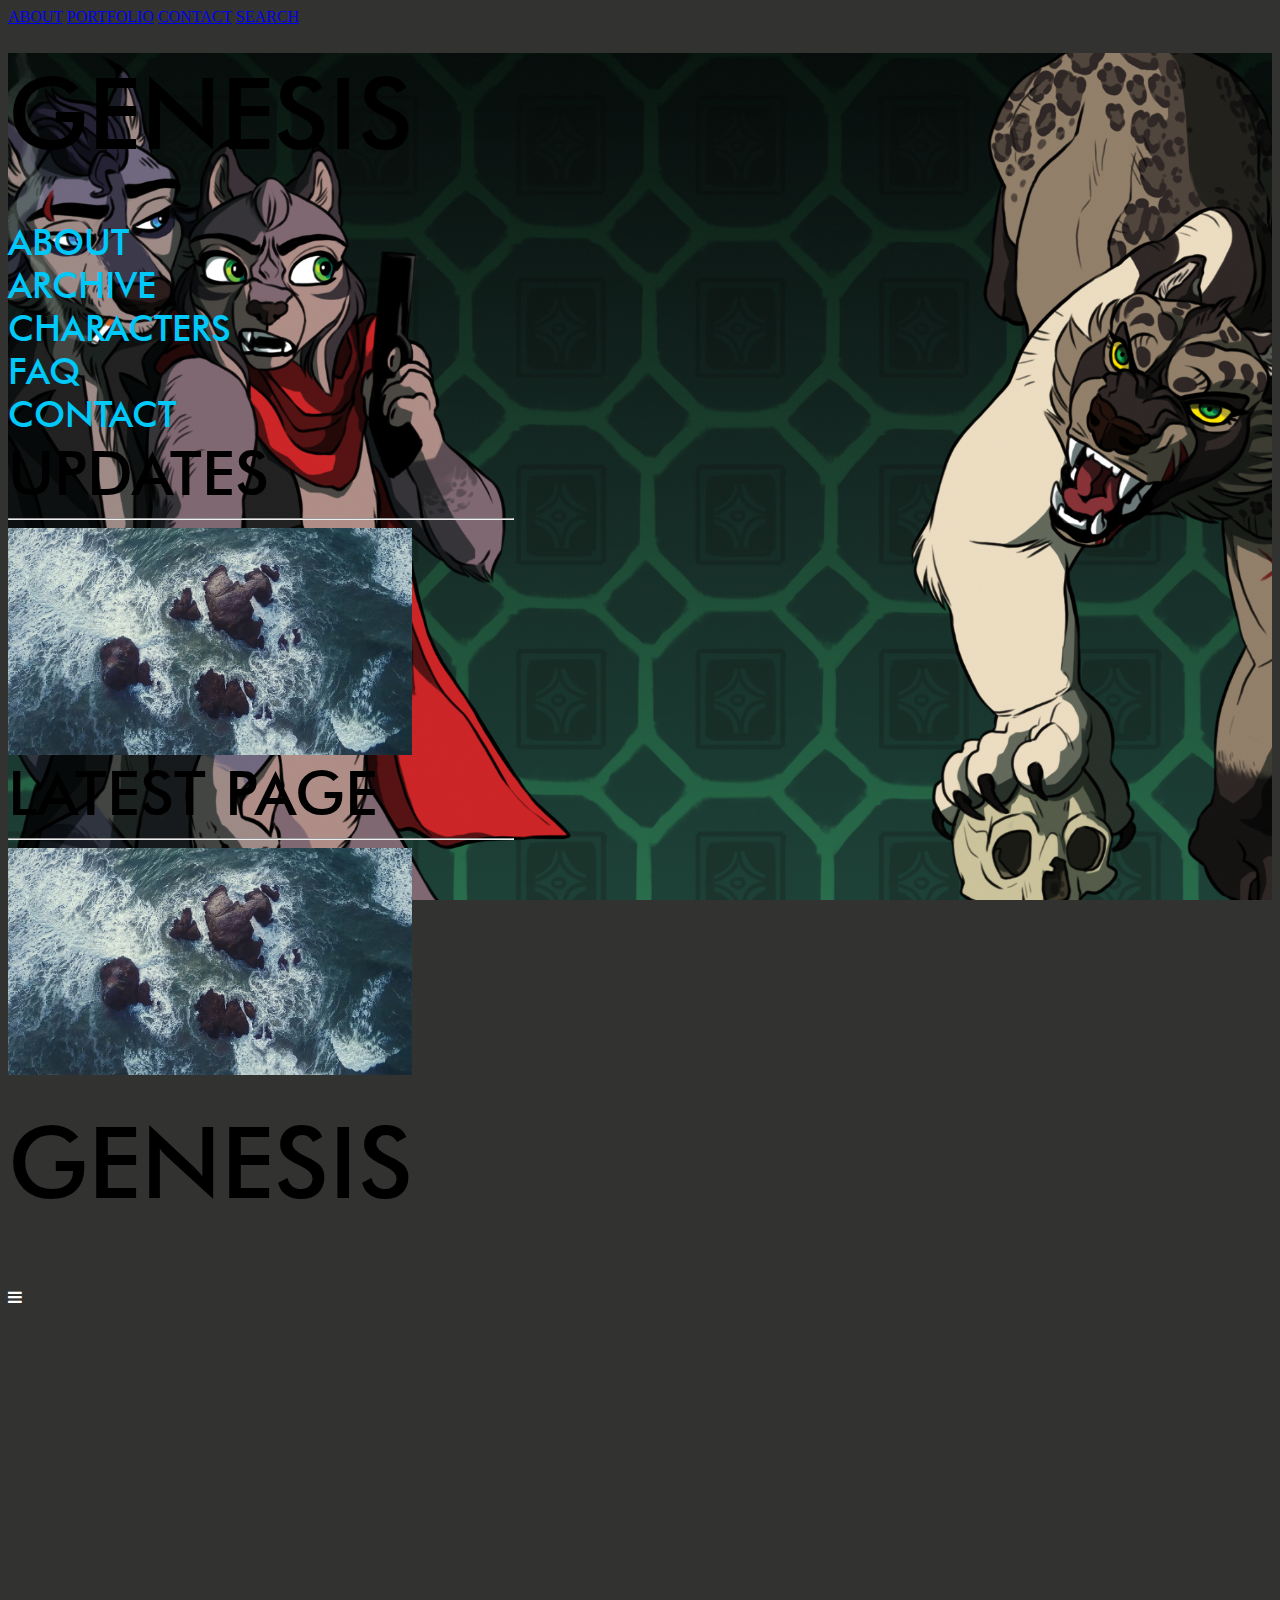
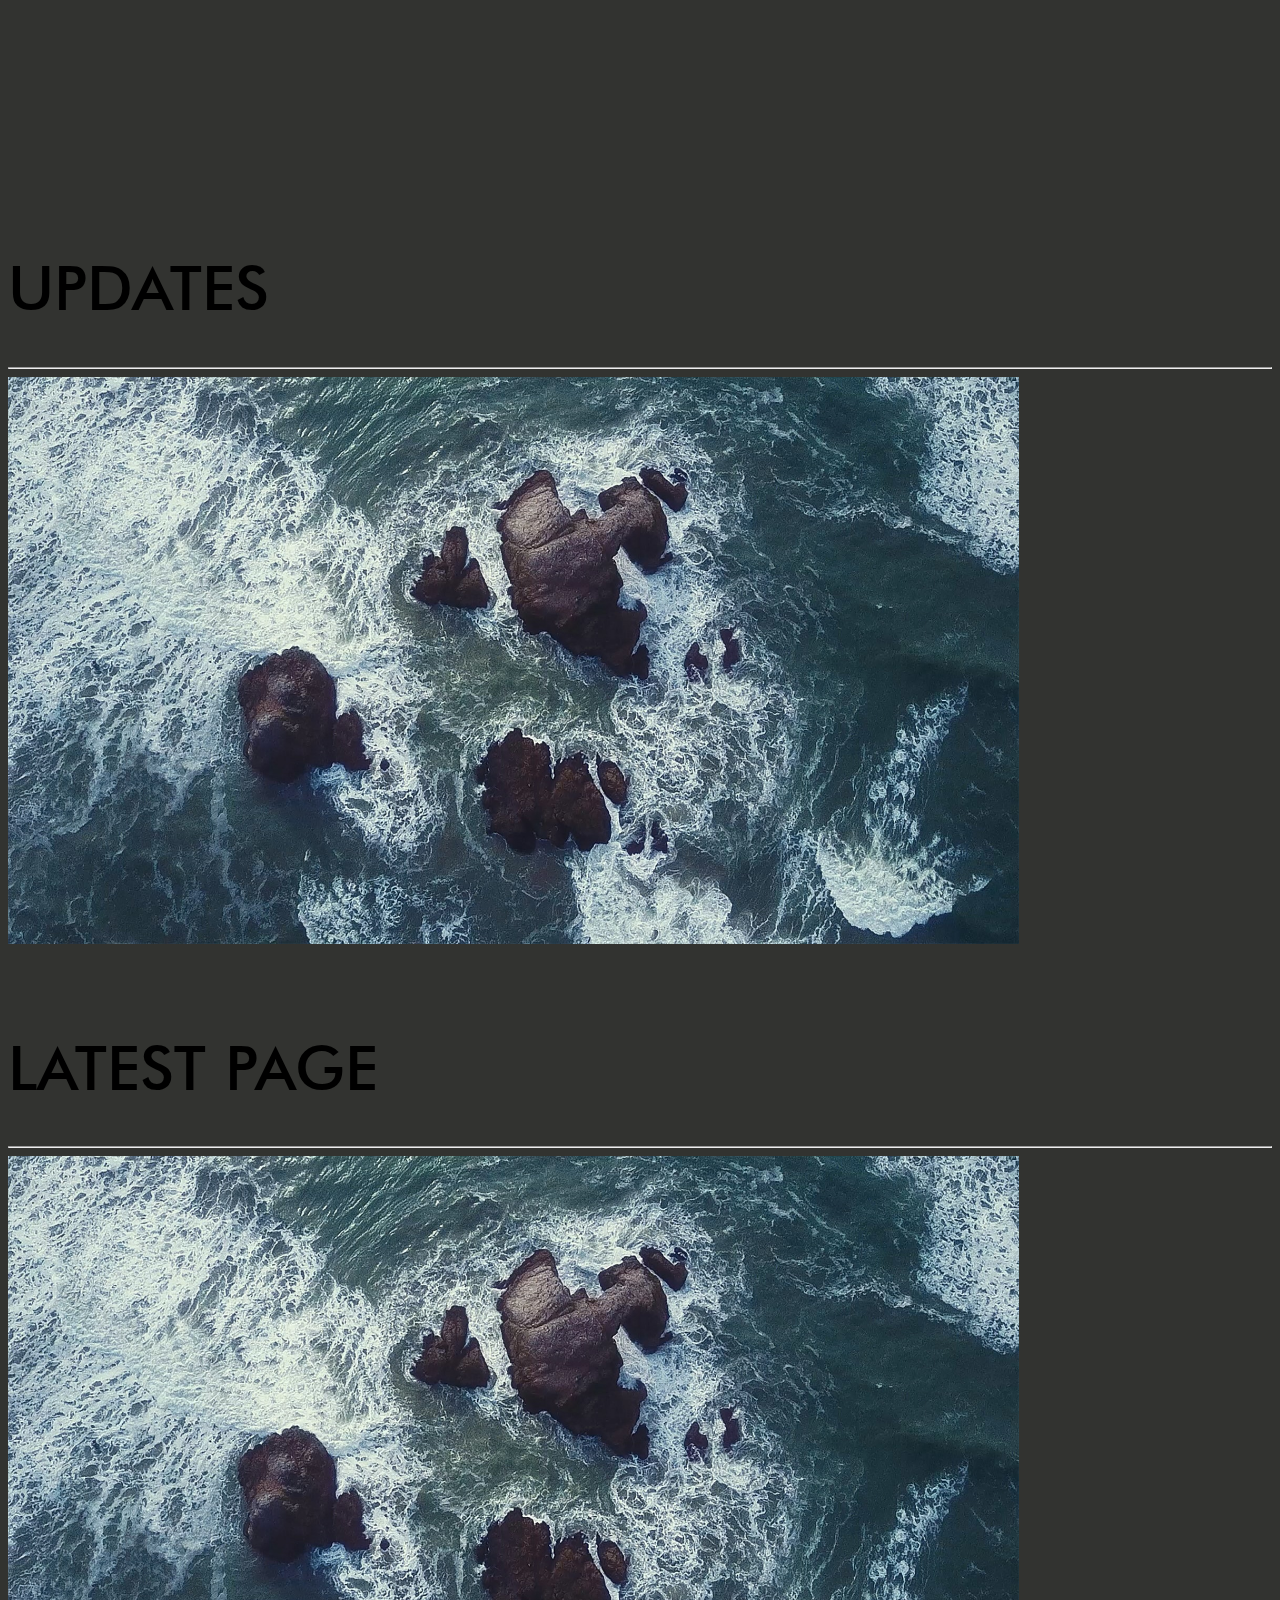
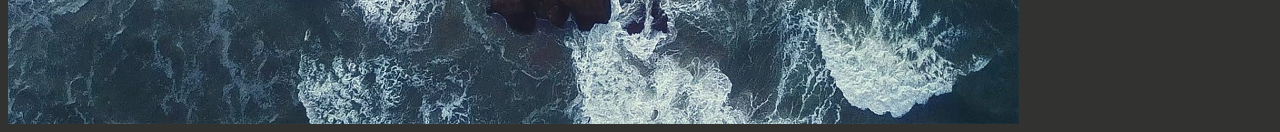
==== index.html @ 38d7c13c "Update index.html" ====
<html>
  <head>
    <title>GENESIS</title>
    <link rel="stylesheet" href="https://repo.zectr.com/Releases/Websites/M8/m8.css" />
    <link rel="stylesheet" href="assets/css/main-font.css" />
    <link rel="stylesheet" href="assets/css/font-awesome.min.css" />
    <link rel="stylesheet" href="fonts.css" type="text/css" charset="utf-8" />
    <style>
      .font-logo {
        font-family: 'Futura Md BT';
        font-weight: normal;
        font-style: normal;
        font-size: 100px;
      }
      .font-headers {
        font-family: 'Futura Md BT';
        font-weight: normal;
        font-style: normal;
        font-size: 62px;
      }
      .font-nav {
        font-family: 'Futura Md BT';
        font-weight: normal;
        font-style: normal;
        font-size: 36px;
        color: #00c8f8;

      }
      .bgimg-1, .bgimg-2, .bgimg-3, .bgimg-4 {
        background-attachment: fixed;
        background-position: center;
        background-repeat: no-repeat;
        background-size: cover;
      }
      @media (max-width: 600px) {
        .bgimg-1 {
            background-image: url('assets/img/Pattern_BG.jpg');
            min-height: 100%;
        }
      }
      .bgimg-1 {
          background-image: url('assets/img/big.png');
          min-height: 100%;
      }
      .bgimg-2 {
          background-image: url('assets/img/BG_med.jpg');
          min-height: 100%;
      }
      .bgimg-3 {
          background-image: url('assets/img/Pattern_BG.png');
          min-height: 80%;
      }
      .bgimg-4 {
          background-image: url('assets/img/Pattern_BG.png');
          min-height: 5%;
      }
    </style>
  </head>
  <!--
  COLORS:

  #fffff(white has been used a lot for the title) .
  #465320 - SLUDGE GREEN
  #00c8f8 - NEON BLUE
  #d02424 - DARK RED
  #233633 - DARK GREY/GREEN
  #242e19 - SHIT COLOR GREEN
  #323330 - DUSK GREY
  -->
  <body style="background-color: #323330;">
    <!-- BEGINNING OF PARALLAX LOGO -->
    <div class="m8-display-container" id="home">
      <div id="navDemo" class="m8-bar-block m8-white m8-hide m8-hide-large">
        <a href="#about" class="m8-bar-item m8-button" onclick="toggleFunction()">ABOUT</a>
        <a href="#portfolio" class="m8-bar-item m8-button" onclick="toggleFunction()">PORTFOLIO</a>
        <a href="#contact" class="m8-bar-item m8-button" onclick="toggleFunction()">CONTACT</a>
        <a href="#" class="m8-bar-item m8-button">SEARCH</a>
      </div>
      <!-- END OF MOBILE MENU -->
      <!--BEGGING OF LARGE SCREEN -->
      <div class="bgimg-1 m8-hide-small">
        <div class="m8-content m8-container" style="margin-top: -40px; margin-bottom: -20px;">
          <h1 class="m8-center m8-text-white font-logo">GENESIS</h1>
        </div>
        <!--NAVBAR-->
        <div class="m8-container">
          <div class="m8-cell-row">
            <div class="m8-cell m8-center">
              <span class="font-nav m8-hover-opacity">ABOUT</span>
            </div>
            <div class="m8-cell m8-center">
              <span class="font-nav m8-hover-opacity">ARCHIVE</span>
            </div>
            <div class="m8-cell m8-center">
              <span class="font-nav m8-hover-opacity">CHARACTERS</span>
            </div>
            <div class="m8-cell m8-center">
              <span class="font-nav m8-hover-opacity">FAQ</span>
            </div>
            <div class="m8-cell m8-center">
              <span class="font-nav m8-hover-opacity">CONTACT</span>
            </div>
          </div>
        </div>
        <div class="m8-content m8-margin-top m8-center m8-white" style="width: 40%; border-radius: 10px;">
          <span class="m8-center m8-display-center m8-xxlarge font-headers">UPDATES</span>
          <hr />
          <img src="assets/img/rocks.jpeg" class="m8-padding-large" style="width: 80%" />
        </div>

        <div class="m8-content m8-margin-top m8-center m8-white" style="width: 40%; border-radius: 10px;">
          <span class="m8-center m8-display-center m8-xxlarge font-headers">LATEST PAGE</span>
          <hr />
          <img src="assets/img/rocks.jpeg" class="m8-padding-large" style="width: 80%" />
        </div>
      </div>

<!--PHONE SIZE STARTS HERE...-->
      <div class="bgimg-3 m8-hide-large m8-hide-medium m8-display-container">
        <div class="m8-content m8-container" style="margin-top: -40px; margin-bottom: -20px;">
          <div class="m8-cell-row ">
            <div class="m8-cell m8-display-topleft">
              <h1 class="m8-left m8-text-white font-logo">GENESIS</h1>
            </div>
            <div class="m8-cell m8-display-topright">
              <span class="m8-hover-opacity m8-xxxlarge  m8-display-right" style="margin-top: 90px; margin-right: 20px; color: white;" onclick="toggleFunction()"><a><i class="fa fa-bars"></i></a></span>
            </div>
          </div>


        </div>

      </div>
    </div><!-- BEGINNING OF MOBILE MENU -->

    <!--BEGGING OF CONTENT AFTER Parallax-->
    <div class="m8-hide-large m8-hide-medium">
      <div class="m8-content m8-container m8-white">
        <div class="m8-container m8-center">
          <h1 class="font-headers">UPDATES</h1>
          <hr />
          <img src="assets/img/rocks.jpeg" class="m8-padding-large" style="width: 80%" />
        </div>
      </div>
      <div class="bgimg-4"></div>
      <div class="m8-content m8-container m8-white">
        <div class="m8-container m8-center">
          <h1 class="font-headers">LATEST PAGE</h1>
          <hr />
          <img src="assets/img/rocks.jpeg" class="m8-padding-large" style="width: 80%" />
        </div>
      </div>
    </div>

    <!--



    <div class="bgimg-1 m8-hide-small m8-hide-medium"><!--TITLE-->



<!--
     </div>
    <div class="bgimg-2 m8-hide-large m8-hide-small"> <!--TITLE-->
    <!--
    <div class="m8-content m8-container" style="margin-top: -40px; margin-bottom: -20px;">

      <h1 class="m8-center m8-text-white font-logo">GENESIS</h1>
    </div>

    <!--NAVBAR-->
    <!--
    <div class="m8-container">
      <div class="m8-cell-row">
        <div class="m8-cell m8-center">
          <span class="font-nav m8-hover-opacity">ABOUT</span>
        </div>
        <div class="m8-cell m8-center">
          <span class="font-nav m8-hover-opacity">ARCHIVE</span>
        </div>
        <div class="m8-cell m8-center">
          <span class="font-nav m8-hover-opacity">CHARACTERS</span>
        </div>
        <div class="m8-cell m8-center">
          <span class="font-nav m8-hover-opacity">FAQ</span>
        </div>
        <div class="m8-cell m8-center">
          <span class="font-nav m8-hover-opacity">CONTACT</span>
        </div>
      </div>
    </div>

    <div class="m8-content m8-margin-top m8-center m8-white" style="width: 40%; border-radius: 10px;">
      <span class="m8-center m8-display-center m8-xxlarge font-headers">UPDATES</span>
      <hr />
      <img src="assets/img/rocks.jpeg" class="m8-padding-large" style="width: 80%" />
    </div>

    <div class="m8-content m8-margin-top m8-center m8-white" style="width: 40%; border-radius: 10px;">
      <span class="m8-center m8-display-center m8-xxlarge font-headers">LATEST PAGE</span>
      <hr />
      <img src="assets/img/rocks.jpeg" class="m8-padding-large" style="width: 80%" />
    </div></div>
    <div class="bgimg-3 m8-hide-large m8-hide-medium"><!--TITLE-->
    <!--
    <div class="m8-content m8-container" style="margin-top: -40px; margin-bottom: -20px;">

      <h1 class="m8-center m8-text-white font-logo">GENESIS</h1>
    </div>

    <!--NAVBAR-->
    <!--
    <div class="m8-container">
      <div class="m8-cell-row">
        <div class="m8-cell m8-center">
          <span class="font-nav m8-hover-opacity">ABOUT</span>
        </div>
        <div class="m8-cell m8-center">
          <span class="font-nav m8-hover-opacity">ARCHIVE</span>
        </div>
        <div class="m8-cell m8-center">
          <span class="font-nav m8-hover-opacity">CHARACTERS</span>
        </div>
        <div class="m8-cell m8-center">
          <span class="font-nav m8-hover-opacity">FAQ</span>
        </div>
        <div class="m8-cell m8-center">
          <span class="font-nav m8-hover-opacity">CONTACT</span>
        </div>
      </div>
    </div>

    <div class="m8-content m8-margin-top m8-center m8-white">
      <span class="m8-center m8-display-center m8-xxlarge font-headers">UPDATES</span>
      <hr />
      <img src="assets/img/rocks.jpeg" class="m8-padding-large" style="width: 80%" />
    </div>

    <div class="m8-content m8-margin-top m8-center m8-white" style="width: 40%; border-radius: 10px;">
      <span class="m8-center m8-display-center m8-xxlarge font-headers">LATEST PAGE</span>
      <hr />
      <img src="assets/img/rocks.jpeg" class="m8-padding-large" style="width: 80%" />
    </div> </div>-->
    <script>
      function toggleFunction() {
        var x = document.getElementById("navDemo");
        if (x.className.indexOf("m8-show") == -1) {
            x.className += " m8-show";
        } else {
            x.className = x.className.replace(" m8-show", "");
        }
      }
    </script>
  </body>
</html>
---- assets/css/main-font.css ----
@font-face {
	font-family: 'Futura Md BT';
	src: url('../fonts/FuturaBT-Medium.eot');
	src: url('../fonts/FuturaBT-Medium.eot?#iefix') format('embedded-opentype'),
		url('../fonts/FuturaBT-Medium.woff') format('woff'),
		url('../fonts/FuturaBT-Medium.ttf') format('truetype');
	font-weight: 500;
	font-style: normal;
}
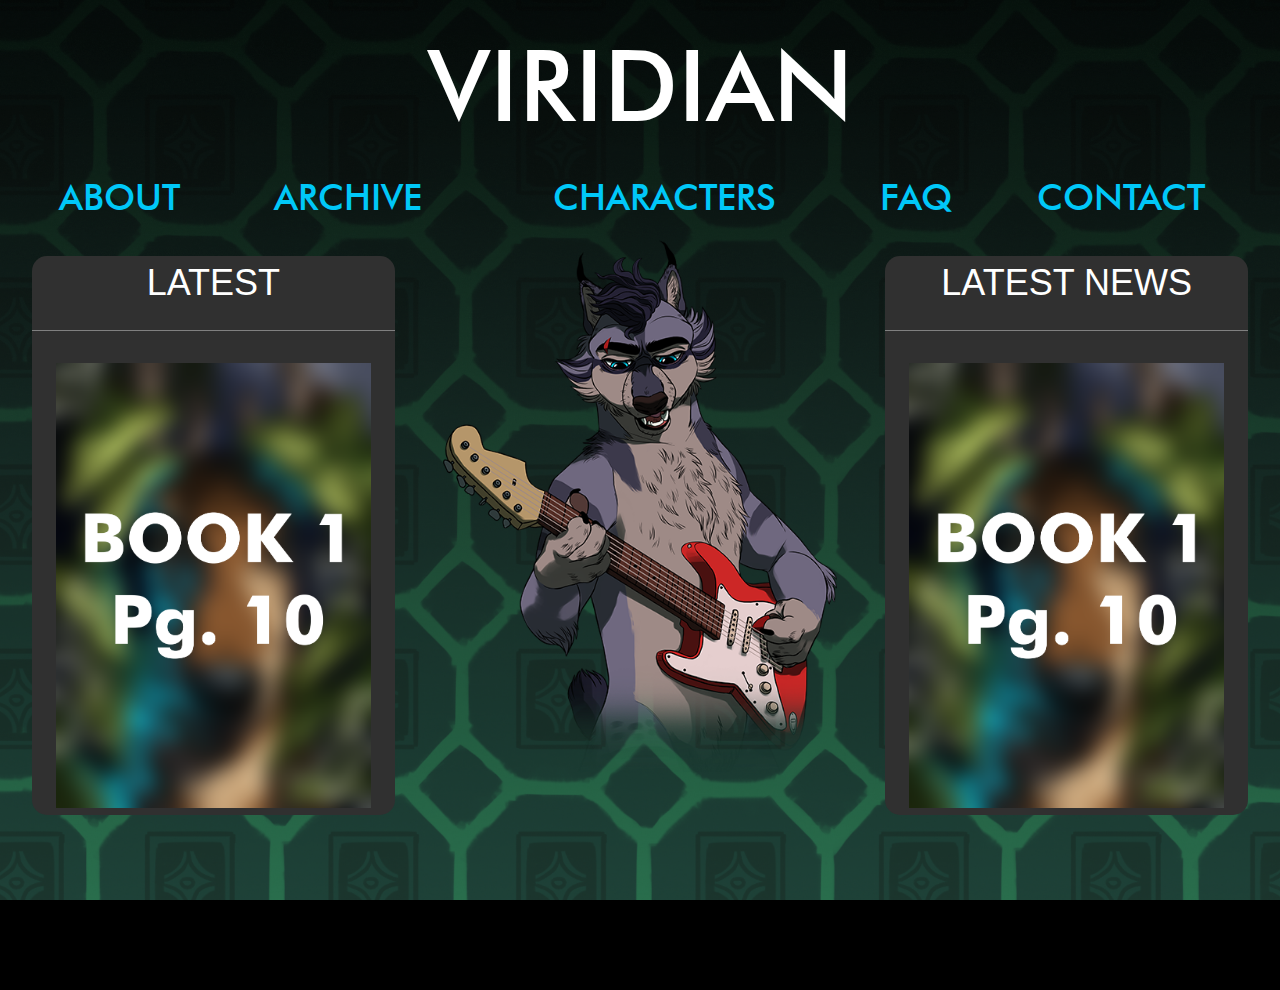
==== commit 3915cc90: "New page" ====
--- a/index.html
+++ b/index.html
@@ -1,256 +1,81 @@
 <html>
   <head>
-    <title>GENESIS</title>
-    <link rel="stylesheet" href="https://repo.zectr.com/Releases/Websites/M8/m8.css" />
-    <link rel="stylesheet" href="assets/css/main-font.css" />
-    <link rel="stylesheet" href="assets/css/font-awesome.min.css" />
-    <link rel="stylesheet" href="fonts.css" type="text/css" charset="utf-8" />
+    <title>VIRIDIAN</title>
+    <link rel="stylesheet" href="./css/m8.css"/>
+    <link rel="stylesheet" href="./css/main-font.css"/>
+    <link rel="stylesheet" href="./css/font-awesome.min.css"/>
     <style>
       .font-logo {
-        font-family: 'Futura Md BT';
-        font-weight: normal;
-        font-style: normal;
-        font-size: 100px;
-      }
-      .font-headers {
-        font-family: 'Futura Md BT';
-        font-weight: normal;
-        font-style: normal;
-        font-size: 62px;
+      font-family: 'Futura Md BT';
+      font-weight: normal;
+      font-style: normal;
+      font-size: 100px;
       }
       .font-nav {
-        font-family: 'Futura Md BT';
-        font-weight: normal;
-        font-style: normal;
-        font-size: 36px;
-        color: #00c8f8;
-
-      }
-      .bgimg-1, .bgimg-2, .bgimg-3, .bgimg-4 {
-        background-attachment: fixed;
-        background-position: center;
-        background-repeat: no-repeat;
-        background-size: cover;
-      }
-      @media (max-width: 600px) {
-        .bgimg-1 {
-            background-image: url('assets/img/Pattern_BG.jpg');
-            min-height: 100%;
-        }
-      }
-      .bgimg-1 {
-          background-image: url('assets/img/big.png');
-          min-height: 100%;
+      font-family: 'Futura Md BT';
+      font-weight: normal;
+      font-style: normal;
+      font-size: 36px;
+      color: #00c8f8;
       }
       .bgimg-2 {
-          background-image: url('assets/img/BG_med.jpg');
-          min-height: 100%;
-      }
-      .bgimg-3 {
-          background-image: url('assets/img/Pattern_BG.png');
-          min-height: 80%;
-      }
-      .bgimg-4 {
-          background-image: url('assets/img/Pattern_BG.png');
-          min-height: 5%;
+      background-image: url('./img/Pattern_BG.png');
+      min-height: 110%;
+      background-attachment: fixed;
+      background-position: center;
+      background-repeat: no-repeat;
+      background-size: cover;
       }
     </style>
   </head>
-  <!--
-  COLORS:
-
-  #fffff(white has been used a lot for the title) .
-  #465320 - SLUDGE GREEN
-  #00c8f8 - NEON BLUE
-  #d02424 - DARK RED
-  #233633 - DARK GREY/GREEN
-  #242e19 - SHIT COLOR GREEN
-  #323330 - DUSK GREY
-  -->
-  <body style="background-color: #323330;">
-    <!-- BEGINNING OF PARALLAX LOGO -->
-    <div class="m8-display-container" id="home">
-      <div id="navDemo" class="m8-bar-block m8-white m8-hide m8-hide-large">
-        <a href="#about" class="m8-bar-item m8-button" onclick="toggleFunction()">ABOUT</a>
-        <a href="#portfolio" class="m8-bar-item m8-button" onclick="toggleFunction()">PORTFOLIO</a>
-        <a href="#contact" class="m8-bar-item m8-button" onclick="toggleFunction()">CONTACT</a>
-        <a href="#" class="m8-bar-item m8-button">SEARCH</a>
-      </div>
-      <!-- END OF MOBILE MENU -->
-      <!--BEGGING OF LARGE SCREEN -->
-      <div class="bgimg-1 m8-hide-small">
-        <div class="m8-content m8-container" style="margin-top: -40px; margin-bottom: -20px;">
-          <h1 class="m8-center m8-text-white font-logo">GENESIS</h1>
-        </div>
-        <!--NAVBAR-->
-        <div class="m8-container">
-          <div class="m8-cell-row">
-            <div class="m8-cell m8-center">
-              <span class="font-nav m8-hover-opacity">ABOUT</span>
-            </div>
-            <div class="m8-cell m8-center">
-              <span class="font-nav m8-hover-opacity">ARCHIVE</span>
-            </div>
-            <div class="m8-cell m8-center">
-              <span class="font-nav m8-hover-opacity">CHARACTERS</span>
-            </div>
-            <div class="m8-cell m8-center">
-              <span class="font-nav m8-hover-opacity">FAQ</span>
-            </div>
-            <div class="m8-cell m8-center">
-              <span class="font-nav m8-hover-opacity">CONTACT</span>
+  <body style="background-color: #000;">
+    <nav id="mySidebar" style="display:none;padding-top:150px" class="m8-sidebar m8-black m8-animate-top m8-xxlarge"><a href="javascript:void(0)" onclick="closeMenu()" style="padding:6px 24px" class="m8-button m8-black m8-jumbo m8-padding m8-display-topright"><i class="fa fa-remove"></i></a>
+      <div class="m8-bar-block m8-center"><a href="/about" class="m8-bar-item m8-button m8-text-grey m8-jumbo m8-hover-black">ABOUT</a><a href="/archive" class="m8-bar-item m8-button m8-text-grey m8-jumbo m8-hover-black">ARCHIVE</a><a href="/characters" class="m8-bar-item m8-button m8-text-grey m8-jumbo m8-hover-black">CHARACTERS</a><a href="/faq" class="m8-bar-item m8-button m8-text-grey m8-jumbo m8-hover-black">FAQ</a><a href="/contact" class="m8-bar-item m8-button m8-text-grey m8-jumbo m8-hover-black">CONTACT</a><a href="/admin" class="m8-bar-item m8-button m8-text-grey m8-jumbo m8-hover-black">ADMIN</a></div>
+    </nav>
+    <div class="bgimg-2">
+      <div style="max-width:1500px" class="m8-content m8-center">
+        <div class="m8-clear">        </div>
+        <header class="m8-center m8-margin-bottom"><a href="/" class="m8-hover-opacity m8-nav-item">
+            <h1 class="font-logo m8-text-white">VIRIDIAN</h1></a><a href="javascript:void(0)" onclick="openMenu()" class="m8-hide-large m8-button m8-black m8-center m8-jumbo"><i class="fa fa-bars"></i></a>
+          <div class="m8-container m8-hide-small m8-hide-medium">
+            <div class="m8-cell-row">
+              <div class="m8-cell m8-center"><a href="/about" class="m8-hover-opacity m8-nav-item"><span class="font-nav m8-hover-opacity">ABOUT</span></a></div>
+              <div class="m8-cell m8-center"><a href="/archive" class="m8-hover-opacity m8-nav-item"><span class="font-nav m8-hover-opacity">ARCHIVE</span></a></div>
+              <div class="m8-cell m8-center"><a href="/characters" class="m8-hover-opacity m8-nav-item"><span class="font-nav m8-hover-opacity">CHARACTERS</span></a></div>
+              <div class="m8-cell m8-center"><a href="/faq" class="m8-hover-opacity m8-nav-item"><span class="font-nav m8-hover-opacity">FAQ</span></a></div>
+              <div class="m8-cell m8-center"><a href="/contact" class="m8-hover-opacity m8-nav-item"><span class="font-nav m8-hover-opacity">CONTACT</span></a></div>
             </div>
           </div>
+          <div class="m8-content m8-hide-large m8-darker-grey m8-center m8-margin-bottom m8-margin-top"><span class="m8-center m8-xxlarge font-headers">LATEST PAGE</span>
+            <hr style="border-top: 1px solid grey;"/><img src="./img/comic/b1pg10.png" style="width: 60%" class="m8-padding-large"/>
+          </div>
+          <div class="m8-content m8-hide-large m8-darker-grey m8-center"><span class="m8-center m8-xxlarge font-headers">UPDATES</span>
+            <hr style="border-top: 1px solid grey;"/><img src="./img/comic/b1pg10.png" style="width: 60%" class="m8-padding-large"/>
+          </div>
+        </header>
+      </div>
+      <div class="m8-row">
+        <div class="m8-col m8-third m8-left m8-container">
+          <div style="border-radius: 15px;" class="m8-content m8-hide-small m8-hide-medium m8-margin-right m8-margin-left m8-margin-top m8-center m8-darker-grey"><span class="m8-center m8-display-top m8-xxlarge font-headers">LATEST</span>
+            <hr style="border-top: 1px solid grey;"/><img src="./img/comic/b1pg10.png" style="width: 100%" class="m8-padding-large"/>
+          </div>
         </div>
-        <div class="m8-content m8-margin-top m8-center m8-white" style="width: 40%; border-radius: 10px;">
-          <span class="m8-center m8-display-center m8-xxlarge font-headers">UPDATES</span>
-          <hr />
-          <img src="assets/img/rocks.jpeg" class="m8-padding-large" style="width: 80%" />
+        <div class="m8-col m8-third m8-right m8-container">
+          <div style="border-radius: 15px;" class="m8-content m8-hide-small m8-hide-medium m8-margin-right m8-margin-left m8-margin-top m8-center m8-darker-grey"><span class="m8-center m8-display-top m8-xxlarge font-headers">LATEST NEWS</span>
+            <hr style="border-top: 1px solid grey;"/><img src="./img/comic/b1pg10.png" style="width: 100%" class="m8-padding-large"/>
+          </div>
         </div>
-
-        <div class="m8-content m8-margin-top m8-center m8-white" style="width: 40%; border-radius: 10px;">
-          <span class="m8-center m8-display-center m8-xxlarge font-headers">LATEST PAGE</span>
-          <hr />
-          <img src="assets/img/rocks.jpeg" class="m8-padding-large" style="width: 80%" />
-        </div>
-      </div>
-
-<!--PHONE SIZE STARTS HERE...-->
-      <div class="bgimg-3 m8-hide-large m8-hide-medium m8-display-container">
-        <div class="m8-content m8-container" style="margin-top: -40px; margin-bottom: -20px;">
-          <div class="m8-cell-row ">
-            <div class="m8-cell m8-display-topleft">
-              <h1 class="m8-left m8-text-white font-logo">GENESIS</h1>
-            </div>
-            <div class="m8-cell m8-display-topright">
-              <span class="m8-hover-opacity m8-xxxlarge  m8-display-right" style="margin-top: 90px; margin-right: 20px; color: white;" onclick="toggleFunction()"><a><i class="fa fa-bars"></i></a></span>
-            </div>
-          </div>
-
-
-        </div>
-
-      </div>
-    </div><!-- BEGINNING OF MOBILE MENU -->
-
-    <!--BEGGING OF CONTENT AFTER Parallax-->
-    <div class="m8-hide-large m8-hide-medium">
-      <div class="m8-content m8-container m8-white">
-        <div class="m8-container m8-center">
-          <h1 class="font-headers">UPDATES</h1>
-          <hr />
-          <img src="assets/img/rocks.jpeg" class="m8-padding-large" style="width: 80%" />
-        </div>
-      </div>
-      <div class="bgimg-4"></div>
-      <div class="m8-content m8-container m8-white">
-        <div class="m8-container m8-center">
-          <h1 class="font-headers">LATEST PAGE</h1>
-          <hr />
-          <img src="assets/img/rocks.jpeg" class="m8-padding-large" style="width: 80%" />
-        </div>
+        <div class="m8-rest m8-container"><img src="./img/dude.png" style="width: 100%" class="m8-hide-small m8-hide-medium"/></div>
       </div>
     </div>
-
-    <!--
-
-
-
-    <div class="bgimg-1 m8-hide-small m8-hide-medium"><!--TITLE-->
-
-
-
-<!--
-     </div>
-    <div class="bgimg-2 m8-hide-large m8-hide-small"> <!--TITLE-->
-    <!--
-    <div class="m8-content m8-container" style="margin-top: -40px; margin-bottom: -20px;">
-
-      <h1 class="m8-center m8-text-white font-logo">GENESIS</h1>
-    </div>
-
-    <!--NAVBAR-->
-    <!--
-    <div class="m8-container">
-      <div class="m8-cell-row">
-        <div class="m8-cell m8-center">
-          <span class="font-nav m8-hover-opacity">ABOUT</span>
-        </div>
-        <div class="m8-cell m8-center">
-          <span class="font-nav m8-hover-opacity">ARCHIVE</span>
-        </div>
-        <div class="m8-cell m8-center">
-          <span class="font-nav m8-hover-opacity">CHARACTERS</span>
-        </div>
-        <div class="m8-cell m8-center">
-          <span class="font-nav m8-hover-opacity">FAQ</span>
-        </div>
-        <div class="m8-cell m8-center">
-          <span class="font-nav m8-hover-opacity">CONTACT</span>
-        </div>
-      </div>
-    </div>
-
-    <div class="m8-content m8-margin-top m8-center m8-white" style="width: 40%; border-radius: 10px;">
-      <span class="m8-center m8-display-center m8-xxlarge font-headers">UPDATES</span>
-      <hr />
-      <img src="assets/img/rocks.jpeg" class="m8-padding-large" style="width: 80%" />
-    </div>
-
-    <div class="m8-content m8-margin-top m8-center m8-white" style="width: 40%; border-radius: 10px;">
-      <span class="m8-center m8-display-center m8-xxlarge font-headers">LATEST PAGE</span>
-      <hr />
-      <img src="assets/img/rocks.jpeg" class="m8-padding-large" style="width: 80%" />
-    </div></div>
-    <div class="bgimg-3 m8-hide-large m8-hide-medium"><!--TITLE-->
-    <!--
-    <div class="m8-content m8-container" style="margin-top: -40px; margin-bottom: -20px;">
-
-      <h1 class="m8-center m8-text-white font-logo">GENESIS</h1>
-    </div>
-
-    <!--NAVBAR-->
-    <!--
-    <div class="m8-container">
-      <div class="m8-cell-row">
-        <div class="m8-cell m8-center">
-          <span class="font-nav m8-hover-opacity">ABOUT</span>
-        </div>
-        <div class="m8-cell m8-center">
-          <span class="font-nav m8-hover-opacity">ARCHIVE</span>
-        </div>
-        <div class="m8-cell m8-center">
-          <span class="font-nav m8-hover-opacity">CHARACTERS</span>
-        </div>
-        <div class="m8-cell m8-center">
-          <span class="font-nav m8-hover-opacity">FAQ</span>
-        </div>
-        <div class="m8-cell m8-center">
-          <span class="font-nav m8-hover-opacity">CONTACT</span>
-        </div>
-      </div>
-    </div>
-
-    <div class="m8-content m8-margin-top m8-center m8-white">
-      <span class="m8-center m8-display-center m8-xxlarge font-headers">UPDATES</span>
-      <hr />
-      <img src="assets/img/rocks.jpeg" class="m8-padding-large" style="width: 80%" />
-    </div>
-
-    <div class="m8-content m8-margin-top m8-center m8-white" style="width: 40%; border-radius: 10px;">
-      <span class="m8-center m8-display-center m8-xxlarge font-headers">LATEST PAGE</span>
-      <hr />
-      <img src="assets/img/rocks.jpeg" class="m8-padding-large" style="width: 80%" />
-    </div> </div>-->
-    <script>
-      function toggleFunction() {
-        var x = document.getElementById("navDemo");
-        if (x.className.indexOf("m8-show") == -1) {
-            x.className += " m8-show";
-        } else {
-            x.className = x.className.replace(" m8-show", "");
-        }
-      }
-    </script>
   </body>
+  <script>
+    function openMenu() {
+    document.getElementById("mySidebar").style.width = "100%";
+    document.getElementById("mySidebar").style.display = "block";
+    }
+    function closeMenu() {
+    document.getElementById("mySidebar").style.display = "none";
+    }
+  </script>
 </html>
--- a/css/m8.css
+++ b/css/m8.css
@@ -0,0 +1,1499 @@
+/* m8.CSS 4.04 Apr 2017 by Jan Egil and Borge Refsnes */
+
+html {
+    box-sizing: border-box
+}
+*,
+*:before,
+*:after {
+    box-sizing: inherit
+}
+/* Extract from normalize.css by Nicolas Gallagher and Jonathan Neal git.io/normalize */
+
+html {
+    -ms-text-size-adjust: 100%;
+    -webkit-text-size-adjust: 100%
+}
+body {
+    margin: 0
+}
+article,
+aside,
+details,
+figcaption,
+figure,
+footer,
+header,
+main,
+menu,
+nav,
+section,
+summary {
+    display: block
+}
+audio,
+canvas,
+progress,
+video {
+    display: inline-block
+}
+progress {
+    vertical-align: baseline
+}
+audio:not([controls]) {
+    display: none;
+    height: 0
+}
+[hidden],
+template {
+    display: none
+}
+a {
+    background-color: transparent;
+    -webkit-text-decoration-skip: objects
+}
+a:active,
+a:hover {
+    outline-width: 0
+}
+abbr[title] {
+    border-bottom: none;
+    text-decoration: underline;
+    text-decoration: underline dotted
+}
+dfn {
+    font-style: italic
+}
+mark {
+    background: #ff0;
+    color: #000
+}
+small {
+    font-size: 80%
+}
+sub,
+sup {
+    font-size: 75%;
+    line-height: 0;
+    position: relative;
+    vertical-align: baseline
+}
+sub {
+    bottom: -0.25em
+}
+sup {
+    top: -0.5em
+}
+figure {
+    margin: 1em 40px
+}
+img {
+    border-style: none
+}
+svg:not(:root) {
+    overflow: hidden
+}
+code,
+kbd,
+pre,
+samp {
+    font-family: monospace, monospace;
+    font-size: 1em
+}
+hr {
+    box-sizing: content-box;
+    height: 0;
+    overflow: visible
+}
+button,
+input,
+select,
+textarea {
+    font: inherit;
+    margin: 0
+}
+optgroup {
+    font-weight: bold
+}
+button,
+input {
+    overflow: visible
+}
+button,
+select {
+    text-transform: none
+}
+button,
+html [type=button],
+[type=reset],
+[type=submit] {
+    -webkit-appearance: button
+}
+button::-moz-focus-inner,
+[type=button]::-moz-focus-inner,
+[type=reset]::-moz-focus-inner,
+[type=submit]::-moz-focus-inner {
+    border-style: none;
+    padding: 0
+}
+button:-moz-focusring,
+[type=button]:-moz-focusring,
+[type=reset]:-moz-focusring,
+[type=submit]:-moz-focusring {
+    outline: 1px dotted ButtonText
+}
+fieldset {
+    border: 1px solid #c0c0c0;
+    margin: 0 2px;
+    padding: .35em .625em .75em
+}
+legend {
+    color: inherit;
+    display: table;
+    max-width: 100%;
+    padding: 0;
+    white-space: normal
+}
+textarea {
+    overflow: auto
+}
+[type=checkbox],
+[type=radio] {
+    padding: 0
+}
+[type=number]::-webkit-inner-spin-button,
+[type=number]::-webkit-outer-spin-button {
+    height: auto
+}
+[type=search] {
+    -webkit-appearance: textfield;
+    outline-offset: -2px
+}
+[type=search]::-webkit-search-cancel-button,
+[type=search]::-webkit-search-decoration {
+    -webkit-appearance: none
+}
+::-webkit-input-placeholder {
+    color: inherit;
+    opacity: 0.54
+}
+::-webkit-file-upload-button {
+    -webkit-appearance: button;
+    font: inherit
+}
+/* End extract */
+
+html,
+body {
+    font-family: Verdana, sans-serif;
+    font-size: 15px;
+    line-height: 1.5
+}
+html {
+    overflow-x: hidden
+}
+h1 {
+    font-size: 36px
+}
+h2 {
+    font-size: 30px
+}
+h3 {
+    font-size: 24px
+}
+h4 {
+    font-size: 20px
+}
+h5 {
+    font-size: 18px
+}
+h6 {
+    font-size: 16px
+}
+.m8-serif {
+    font-family: serif
+}
+h1,
+h2,
+h3,
+h4,
+h5,
+h6 {
+    font-family: "Segoe UI", Arial, sans-serif;
+    font-weight: 400;
+    margin: 10px 0
+}
+.m8-wide {
+    letter-spacing: 4px
+}
+hr {
+    border: 0;
+    border-top: 1px solid #eee;
+    margin: 20px 0
+}
+.m8-image {
+    max-width: 100%;
+    height: auto
+}
+img {
+    margin-bottom: -5px
+}
+a {
+    color: inherit
+}
+.m8-table,
+.m8-table-all {
+    border-collapse: collapse;
+    border-spacing: 0;
+    width: 100%;
+    display: table
+}
+.m8-table-all {
+    border: 1px solid #ccc
+}
+.m8-bordered tr,
+.m8-table-all tr {
+    border-bottom: 1px solid #ddd
+}
+.m8-striped tbody tr:nth-child(even) {
+    background-color: #f1f1f1
+}
+.m8-table-all tr:nth-child(odd) {
+    background-color: #fff
+}
+.m8-table-all tr:nth-child(even) {
+    background-color: #f1f1f1
+}
+.m8-hoverable tbody tr:hover,
+.m8-ul.m8-hoverable li:hover {
+    background-color: #ccc
+}
+.m8-centered tr th,
+.m8-centered tr td {
+    text-align: center
+}
+.m8-table td,
+.m8-table th,
+.m8-table-all td,
+.m8-table-all th {
+    padding: 8px 8px;
+    display: table-cell;
+    text-align: left;
+    vertical-align: top
+}
+.m8-table th:first-child,
+.m8-table td:first-child,
+.m8-table-all th:first-child,
+.m8-table-all td:first-child {
+    padding-left: 16px
+}
+.m8-btn,
+.m8-button {
+    border: none;
+    display: inline-block;
+    outline: 0;
+    padding: 8px 16px;
+    vertical-align: middle;
+    overflow: hidden;
+    text-decoration: none;
+    color: inherit;
+    background-color: inherit;
+    text-align: center;
+    cursor: pointer;
+    white-space: nowrap
+}
+.m8-btn:hover {
+    box-shadow: 0 8px 16px 0 rgba(0, 0, 0, 0.2), 0 6px 20px 0 rgba(0, 0, 0, 0.19)
+}
+.m8-btn,
+.m8-button {
+    -webkit-touch-callout: none;
+    -webkit-user-select: none;
+    -khtml-user-select: none;
+    -moz-user-select: none;
+    -ms-user-select: none;
+    user-select: none
+}
+.m8-disabled,
+.m8-btn:disabled,
+.m8-button:disabled {
+    cursor: not-allowed;
+    opacity: 0.3
+}
+.m8-disabled *,
+:disabled * {
+    pointer-events: none
+}
+.m8-btn.m8-disabled:hover,
+.m8-btn:disabled:hover {
+    box-shadow: none
+}
+.m8-badge,
+.m8-tag {
+    background-color: #000;
+    color: #fff;
+    display: inline-block;
+    padding-left: 8px;
+    padding-right: 8px;
+    text-align: center
+}
+.m8-badge {
+    border-radius: 50%
+}
+.m8-ul {
+    list-style-type: none;
+    padding: 0;
+    margin: 0
+}
+.m8-ul li {
+    padding: 8px 16px;
+    border-bottom: 1px solid #ddd
+}
+.m8-ul li:last-child {
+    border-bottom: none
+}
+.m8-tooltip,
+.m8-display-container {
+    position: relative
+}
+.m8-tooltip .m8-text {
+    display: none
+}
+.m8-tooltip:hover .m8-text {
+    display: inline-block
+}
+.m8-ripple:active {
+    opacity: 0.5
+}
+.m8-ripple {
+    transition: opacity 0s
+}
+.m8-input {
+    padding: 8px;
+    display: block;
+    border: none;
+    text-align: center;
+    border-bottom: 1px solid #ccc;
+    width: 100%
+}
+.m8-select {
+    padding: 9px 0;
+    width: 100%;
+    border: none;
+    border-bottom: 1px solid #ccc
+}
+.m8-dropdown-click,
+.m8-dropdown-hover {
+    position: relative;
+    display: inline-block;
+    cursor: pointer
+}
+.m8-dropdown-hover:hover .m8-dropdown-content {
+    display: block;
+    z-index: 1
+}
+.m8-dropdown-hover:first-child,
+.m8-dropdown-click:hover {
+    background-color: #ccc;
+    color: #000
+}
+.m8-dropdown-hover:hover > .m8-button:first-child,
+.m8-dropdown-click:hover > .m8-button:first-child {
+    background-color: #ccc;
+    color: #000
+}
+.m8-dropdown-content {
+    cursor: auto;
+    color: #000;
+    background-color: #fff;
+    display: none;
+    position: absolute;
+    min-width: 160px;
+    margin: 0;
+    padding: 0
+}
+.m8-check,
+.m8-radio {
+    width: 24px;
+    height: 24px;
+    position: relative;
+    top: 6px
+}
+.m8-sidebar {
+    height: 100%;
+    width: 200px;
+    background-color: #fff;
+    position: fixed!important;
+    z-index: 1;
+    overflow: auto
+}
+.m8-bar-block .m8-dropdown-hover,
+.m8-bar-block .m8-dropdown-click {
+    width: 100%
+}
+.m8-bar-block .m8-dropdown-hover .m8-dropdown-content,
+.m8-bar-block .m8-dropdown-click .m8-dropdown-content {
+    min-width: 100%
+}
+.m8-bar-block .m8-dropdown-hover .m8-button,
+.m8-bar-block .m8-dropdown-click .m8-button {
+    width: 100%;
+    text-align: left;
+    padding: 8px 16px
+}
+.m8-main,
+#main {
+    transition: margin-left .4s
+}
+.m8-modal {
+    z-index: 3;
+    display: none;
+    padding-top: 100px;
+    position: fixed;
+    left: 0;
+    top: 0;
+    width: 100%;
+    height: 100%;
+    overflow: auto;
+    background-color: rgb(0, 0, 0);
+    background-color: rgba(0, 0, 0, 0.4)
+}
+.m8-modal-content {
+    margin: auto;
+    background-color: #fff;
+    position: relative;
+    padding: 0;
+    outline: 0;
+    width: 600px
+}
+.m8-bar {
+    width: 100%;
+    overflow: hidden
+}
+.m8-center .m8-bar {
+    display: inline-block;
+    width: auto
+}
+.m8-bar .m8-bar-item {
+    padding: 8px 16px;
+    float: left;
+    width: auto;
+    border: none;
+    outline: none;
+    display: block
+}
+.m8-bar .m8-dropdown-hover,
+.m8-bar .m8-dropdown-click {
+    position: static;
+    float: left
+}
+.m8-bar .m8-button {
+    white-space: normal
+}
+.m8-bar-block .m8-bar-item {
+    width: 100%;
+    display: block;
+    padding: 8px 16px;
+    text-align: left;
+    border: none;
+    outline: none;
+    white-space: normal;
+    float: none
+}
+.m8-bar-block.m8-center .m8-bar-item {
+    text-align: center
+}
+.m8-block {
+    display: block;
+    width: 100%
+}
+.m8-responsive {
+    overflow-x: auto
+}
+.m8-container:after,
+.m8-container:before,
+.m8-panel:after,
+.m8-panel:before,
+.m8-row:after,
+.m8-row:before,
+.m8-row-padding:after,
+.m8-row-padding:before,
+.m8-cell-row:before,
+.m8-cell-row:after,
+.m8-clear:after,
+.m8-clear:before,
+.m8-bar:before,
+.m8-bar:after {
+    content: "";
+    display: table;
+    clear: both
+}
+.m8-col,
+.m8-half,
+.m8-third,
+.m8-twothird,
+.m8-threequarter,
+.m8-quarter {
+    float: left;
+    width: 100%
+}
+.m8-col.s1 {
+    width: 8.33333%
+}
+.m8-col.s2 {
+    width: 16.66666%
+}
+.m8-col.s3 {
+    width: 24.99999%
+}
+.m8-col.s4 {
+    width: 33.33333%
+}
+.m8-col.s5 {
+    width: 41.66666%
+}
+.m8-col.s6 {
+    width: 49.99999%
+}
+.m8-col.s7 {
+    width: 58.33333%
+}
+.m8-col.s8 {
+    width: 66.66666%
+}
+.m8-col.s9 {
+    width: 74.99999%
+}
+.m8-col.s10 {
+    width: 83.33333%
+}
+.m8-col.s11 {
+    width: 91.66666%
+}
+.m8-col.s12 {
+    width: 99.99999%
+}
+@media (min-width: 601px) {
+    .m8-col.m1 {
+        width: 8.33333%
+    }
+    .m8-col.m2 {
+        width: 16.66666%
+    }
+    .m8-col.m3,
+    .m8-quarter {
+        width: 24.99999%
+    }
+    .m8-col.m4,
+    .m8-third {
+        width: 33.33333%
+    }
+    .m8-col.m5 {
+        width: 41.66666%
+    }
+    .m8-col.m6,
+    .m8-half {
+        width: 49.99999%
+    }
+    .m8-col.m7 {
+        width: 58.33333%
+    }
+    .m8-col.m8,
+    .m8-twothird {
+        width: 66.66666%
+    }
+    .m8-col.m9,
+    .m8-threequarter {
+        width: 74.99999%
+    }
+    .m8-col.m10 {
+        width: 83.33333%
+    }
+    .m8-col.m11 {
+        width: 91.66666%
+    }
+    .m8-col.m12 {
+        width: 99.99999%
+    }
+}
+@media (min-width: 993px) {
+    .m8-col.l1 {
+        width: 8.33333%
+    }
+    .m8-col.l2 {
+        width: 16.66666%
+    }
+    .m8-col.l3 {
+        width: 24.99999%
+    }
+    .m8-col.l4 {
+        width: 33.33333%
+    }
+    .m8-col.l5 {
+        width: 41.66666%
+    }
+    .m8-col.l6 {
+        width: 49.99999%
+    }
+    .m8-col.l7 {
+        width: 58.33333%
+    }
+    .m8-col.l8 {
+        width: 66.66666%
+    }
+    .m8-col.l9 {
+        width: 74.99999%
+    }
+    .m8-col.l10 {
+        width: 83.33333%
+    }
+    .m8-col.l11 {
+        width: 91.66666%
+    }
+    .m8-col.l12 {
+        width: 99.99999%
+    }
+}
+.m8-content {
+    max-width: 980px;
+    margin: auto
+}
+.m8-rest {
+    overflow: hidden
+}
+.m8-cell-row {
+    display: table;
+    width: 100%
+}
+.m8-cell {
+    display: table-cell
+}
+.m8-cell-top {
+    vertical-align: top
+}
+.m8-cell-middle {
+    vertical-align: middle
+}
+.m8-cell-bottom {
+    vertical-align: bottom
+}
+.m8-hide {
+    display: none!important
+}
+.m8-show-block,
+.m8-show {
+    display: block!important
+}
+.m8-show-inline-block {
+    display: inline-block!important
+}
+@media (max-width: 600px) {
+    .m8-modal-content {
+        margin: 0 10px;
+        width: auto!important
+    }
+    .m8-modal {
+        padding-top: 30px
+    }
+    .m8-dropdown-hover.m8-mobile .m8-dropdown-content,
+    .m8-dropdown-click.m8-mobile .m8-dropdown-content {
+        position: relative
+    }
+    .m8-hide-small {
+        display: none!important
+    }
+    .m8-mobile {
+        display: block;
+        width: 100%!important
+    }
+    .m8-bar-item.m8-mobile,
+    .m8-dropdown-hover.m8-mobile,
+    .m8-dropdown-click.m8-mobile {
+        text-align: center
+    }
+    .m8-dropdown-hover.m8-mobile,
+    .m8-dropdown-hover.m8-mobile .m8-btn,
+    .m8-dropdown-hover.m8-mobile .m8-button,
+    .m8-dropdown-click.m8-mobile,
+    .m8-dropdown-click.m8-mobile .m8-btn,
+    .m8-dropdown-click.m8-mobile .m8-button {
+        width: 100%
+    }
+}
+@media (max-width: 768px) {
+    .m8-modal-content {
+        width: 500px
+    }
+    .m8-modal {
+        padding-top: 50px
+    }
+}
+@media (min-width: 993px) {
+    .m8-modal-content {
+        width: 900px
+    }
+    .m8-hide-large {
+        display: none!important
+    }
+    .m8-sidebar.m8-collapse {
+        display: block!important
+    }
+}
+@media (max-width: 992px) and (min-width: 601px) {
+    .m8-hide-medium {
+        display: none!important
+    }
+}
+@media (max-width: 992px) {
+    .m8-sidebar.m8-collapse {
+        display: none
+    }
+    .m8-main {
+        margin-left: 0!important;
+        margin-right: 0!important
+    }
+}
+.m8-top,
+.m8-bottom {
+    position: fixed;
+    width: 100%;
+    z-index: 1
+}
+.m8-top {
+    top: 0
+}
+.m8-bottom {
+    bottom: 0
+}
+.m8-overlay {
+    position: fixed;
+    display: none;
+    width: 100%;
+    height: 100%;
+    top: 0;
+    left: 0;
+    right: 0;
+    bottom: 0;
+    background-color: rgba(0, 0, 0, 0.5);
+    z-index: 2
+}
+.m8-display-topleft {
+    position: absolute;
+    left: 0;
+    top: 0
+}
+.m8-display-topright {
+    position: absolute;
+    right: 0;
+    top: 0
+}
+.m8-display-bottomleft {
+    position: absolute;
+    left: 0;
+    bottom: 0
+}
+.m8-display-bottomright {
+    position: absolute;
+    right: 0;
+    bottom: 0
+}
+.m8-display-middle {
+    position: absolute;
+    top: 50%;
+    left: 50%;
+    transform: translate(-50%, -50%);
+    -ms-transform: translate(-50%, -50%)
+}
+.m8-display-left {
+    position: absolute;
+    top: 50%;
+    left: 0%;
+    transform: translate(0%, -50%);
+    -ms-transform: translate(-0%, -50%)
+}
+.m8-display-right {
+    position: absolute;
+    top: 50%;
+    right: 0%;
+    transform: translate(0%, -50%);
+    -ms-transform: translate(0%, -50%)
+}
+.m8-display-topmiddle {
+    position: absolute;
+    left: 50%;
+    top: 0;
+    transform: translate(-50%, 0%);
+    -ms-transform: translate(-50%, 0%)
+}
+.m8-display-bottommiddle {
+    position: absolute;
+    left: 50%;
+    bottom: 0;
+    transform: translate(-50%, 0%);
+    -ms-transform: translate(-50%, 0%)
+}
+.m8-display-container:hover .m8-display-hover {
+    display: block
+}
+.m8-display-container:hover span.m8-display-hover {
+    display: inline-block
+}
+.m8-display-hover {
+    display: none
+}
+.m8-display-position {
+    position: absolute
+}
+.m8-circle {
+    border-radius: 50%
+}
+.m8-round-small {
+    border-radius: 2px
+}
+.m8-round,
+.m8-round-medium {
+    border-radius: 4px
+}
+.m8-round-large {
+    border-radius: 8px
+}
+.m8-round-xlarge {
+    border-radius: 16px
+}
+.m8-round-xxlarge {
+    border-radius: 32px
+}
+.m8-row-padding,
+.m8-row-padding>.m8-half,
+.m8-row-padding>.m8-third,
+.m8-row-padding>.m8-twothird,
+.m8-row-padding>.m8-threequarter,
+.m8-row-padding>.m8-quarter,
+.m8-row-padding>.m8-col {
+    padding: 0 8px
+}
+.m8-container,
+.m8-panel {
+    padding: 0.01em 16px
+}
+.m8-panel {
+    margin-top: 16px;
+    margin-bottom: 16px
+}
+.m8-code,
+.m8-codespan {
+    font-family: Consolas, "courier new";
+    font-size: 16px
+}
+.m8-nav-item {
+  text-decoration: none;
+}
+.m8-code {
+    width: auto;
+    background-color: #fff;
+    padding: 8px 12px;
+    border-left: 4px solid #4CAF50;
+    word-wrap: break-word
+}
+.m8-codespan {
+    color: crimson;
+    background-color: #f1f1f1;
+    padding-left: 4px;
+    padding-right: 4px;
+    font-size: 110%
+}
+.m8-card,
+.m8-card-2 {
+    box-shadow: 0 2px 5px 0 rgba(0, 0, 0, 0.16), 0 2px 10px 0 rgba(0, 0, 0, 0.12)
+}
+.m8-card-4,
+.m8-hover-shadow:hover {
+    box-shadow: 0 4px 10px 0 rgba(0, 0, 0, 0.2), 0 4px 20px 0 rgba(0, 0, 0, 0.19)
+}
+.m8-spin {
+    animation: m8-spin 2s infinite linear
+}
+@keyframes m8-spin {
+    0% {
+        transform: rotate(0deg)
+    }
+    100% {
+        transform: rotate(359deg)
+    }
+}
+.m8-animate-fading {
+    animation: fading 10s infinite
+}
+@keyframes fading {
+    0% {
+        opacity: 0
+    }
+    50% {
+        opacity: 1
+    }
+    100% {
+        opacity: 0
+    }
+}
+.m8-animate-opacity {
+    animation: opac 0.8s
+}
+@keyframes opac {
+    from {
+        opacity: 0
+    }
+    to {
+        opacity: 1
+    }
+}
+.m8-animate-top {
+    position: relative;
+    animation: animatetop 0.4s
+}
+@keyframes animatetop {
+    from {
+        top: -300px;
+        opacity: 0
+    }
+    to {
+        top: 0;
+        opacity: 1
+    }
+}
+.m8-animate-left {
+    position: relative;
+    animation: animateleft 0.4s
+}
+@keyframes animateleft {
+    from {
+        left: -300px;
+        opacity: 0
+    }
+    to {
+        left: 0;
+        opacity: 1
+    }
+}
+.m8-animate-right {
+    position: relative;
+    animation: animateright 0.4s
+}
+@keyframes animateright {
+    from {
+        right: -300px;
+        opacity: 0
+    }
+    to {
+        right: 0;
+        opacity: 1
+    }
+}
+.m8-animate-bottom {
+    position: relative;
+    animation: animatebottom 0.4s
+}
+@keyframes animatebottom {
+    from {
+        bottom: -300px;
+        opacity: 0
+    }
+    to {
+        bottom: 0;
+        opacity: 1
+    }
+}
+.m8-animate-zoom {
+    animation: animatezoom 0.6s
+}
+@keyframes animatezoom {
+    from {
+        transform: scale(0)
+    }
+    to {
+        transform: scale(1)
+    }
+}
+.m8-animate-input {
+    transition: width 0.4s ease-in-out
+}
+.m8-animate-input:focus {
+    width: 100%!important
+}
+.m8-opacity,
+.m8-hover-opacity:hover {
+    opacity: 0.60
+}
+.m8-opacity-off,
+.m8-hover-opacity-off:hover {
+    opacity: 1
+}
+.m8-opacity-max {
+    opacity: 0.25
+}
+.m8-opacity-min {
+    opacity: 0.75
+}
+.m8-greyscale-max,
+.m8-grayscale-max,
+.m8-hover-greyscale:hover,
+.m8-hover-grayscale:hover {
+    filter: grayscale(100%)
+}
+.m8-greyscale,
+.m8-grayscale {
+    filter: grayscale(75%)
+}
+.m8-greyscale-min,
+.m8-grayscale-min {
+    filter: grayscale(50%)
+}
+.m8-sepia {
+    filter: sepia(75%)
+}
+.m8-sepia-max,
+.m8-hover-sepia:hover {
+    filter: sepia(100%)
+}
+.m8-sepia-min {
+    filter: sepia(50%)
+}
+.m8-tiny {
+    font-size: 10px!important
+}
+.m8-small {
+    font-size: 12px!important
+}
+.m8-medium {
+    font-size: 15px!important
+}
+.m8-large {
+    font-size: 18px!important
+}
+.m8-xlarge {
+    font-size: 24px!important
+}
+.m8-xxlarge {
+    font-size: 36px!important
+}
+.m8-xxxlarge {
+    font-size: 48px!important
+}
+.m8-jumbo {
+    font-size: 64px!important
+}
+.m8-left-align {
+    text-align: left!important
+}
+.m8-right-align {
+    text-align: right!important
+}
+.m8-justify {
+    text-align: justify!important
+}
+.m8-center {
+    text-align: center!important
+}
+.m8-border-0 {
+    border: 0!important
+}
+.m8-border {
+    border: 1px solid #ccc!important
+}
+.m8-border-top {
+    border-top: 1px solid #ccc!important
+}
+.m8-border-bottom {
+    border-bottom: 1px solid #ccc!important
+}
+.m8-border-left {
+    border-left: 1px solid #ccc!important
+}
+.m8-border-right {
+    border-right: 1px solid #ccc!important
+}
+.m8-topbar {
+    border-top: 6px solid #ccc!important
+}
+.m8-bottombar {
+    border-bottom: 6px solid #ccc!important
+}
+.m8-leftbar {
+    border-left: 6px solid #ccc!important
+}
+.m8-rightbar {
+    border-right: 6px solid #ccc!important
+}
+.m8-section,
+.m8-code {
+    margin-top: 16px!important;
+    margin-bottom: 16px!important
+}
+.m8-margin {
+    margin: 16px!important
+}
+.m8-margin-top {
+    margin-top: 16px!important
+}
+.m8-margin-bottom {
+    margin-bottom: 16px!important
+}
+.m8-margin-left {
+    margin-left: 16px!important
+}
+.m8-margin-right {
+    margin-right: 16px!important
+}
+.m8-padding-small {
+    padding: 4px 8px!important
+}
+.m8-padding {
+    padding: 8px 16px!important
+}
+.m8-padding-large {
+    padding: 12px 24px!important
+}
+.m8-padding-16 {
+    padding-top: 16px!important;
+    padding-bottom: 16px!important
+}
+.m8-padding-24 {
+    padding-top: 24px!important;
+    padding-bottom: 24px!important
+}
+.m8-padding-32 {
+    padding-top: 32px!important;
+    padding-bottom: 32px!important
+}
+.m8-padding-48 {
+    padding-top: 48px!important;
+    padding-bottom: 48px!important
+}
+.m8-padding-64 {
+    padding-top: 64px!important;
+    padding-bottom: 64px!important
+}
+.m8-left {
+    float: left!important
+}
+.m8-right {
+    float: right!important
+}
+.m8-button:hover {
+    color: #000!important;
+    background-color: #ccc!important
+}
+.m8-transparent,
+.m8-hover-none:hover {
+    background-color: transparent!important
+}
+.m8-hover-none:hover {
+    box-shadow: none!important
+}
+/* Colors */
+
+.m8-amber,
+.m8-hover-amber:hover {
+    color: #000!important;
+    background-color: #ffc107!important
+}
+.m8-aqua,
+.m8-hover-aqua:hover {
+    color: #000!important;
+    background-color: #00ffff!important
+}
+.m8-blue,
+.m8-hover-blue:hover {
+    color: #fff!important;
+    background-color: #2196F3!important
+}
+.m8-flat-blue,
+.m8-hover-flat-blue:hover {
+    color: #fff!important;
+    background-color: #35384b!important
+}
+.m8-dark-flat-blue,
+.m8-dark-hover-flat-blue:hover {
+    color: #fff!important;
+    background-color: #2d2f3f!important
+}
+.m8-light-blue,
+.m8-hover-light-blue:hover {
+    color: #000!important;
+    background-color: #87CEEB!important
+}
+.m8-brown,
+.m8-hover-brown:hover {
+    color: #fff!important;
+    background-color: #795548!important
+}
+.m8-cyan,
+.m8-hover-cyan:hover {
+    color: #000!important;
+    background-color: #00bcd4!important
+}
+.m8-blue-grey,
+.m8-hover-blue-grey:hover,
+.m8-blue-gray,
+.m8-hover-blue-gray:hover {
+    color: #fff!important;
+    background-color: #607d8b!important
+}
+.m8-green,
+.m8-hover-green:hover {
+    color: #fff!important;
+    background-color: #4CAF50!important
+}
+.m8-light-green,
+.m8-hover-light-green:hover {
+    color: #000!important;
+    background-color: #8bc34a!important
+}
+.m8-indigo,
+.m8-hover-indigo:hover {
+    color: #fff!important;
+    background-color: #3f51b5!important
+}
+.m8-khaki,
+.m8-hover-khaki:hover {
+    color: #000!important;
+    background-color: #f0e68c!important
+}
+.m8-lime,
+.m8-hover-lime:hover {
+    color: #000!important;
+    background-color: #cddc39!important
+}
+.m8-orange,
+.m8-hover-orange:hover {
+    color: #000!important;
+    background-color: #ff9800!important
+}
+.m8-deep-orange,
+.m8-hover-deep-orange:hover {
+    color: #fff!important;
+    background-color: #ff5722!important
+}
+.m8-pink,
+.m8-hover-pink:hover {
+    color: #fff!important;
+    background-color: #e91e63!important
+}
+.m8-purple,
+.m8-hover-purple:hover {
+    color: #fff!important;
+    background-color: #9c27b0!important
+}
+.m8-deep-purple,
+.m8-hover-deep-purple:hover {
+    color: #fff!important;
+    background-color: #673ab7!important
+}
+.m8-red,
+.m8-hover-red:hover {
+    color: #fff!important;
+    background-color: #f44336!important
+}
+.m8-sand,
+.m8-hover-sand:hover {
+    color: #000!important;
+    background-color: #fdf5e6!important
+}
+.m8-teal,
+.m8-hover-teal:hover {
+    color: #fff!important;
+    background-color: #009688!important
+}
+.m8-yellow,
+.m8-hover-yellow:hover {
+    color: #000!important;
+    background-color: #ffeb3b!important
+}
+.m8-white,
+.m8-hover-white:hover {
+    color: #000!important;
+    background-color: #fff!important
+}
+.m8-darker-grey,
+.m8-darker-grey:hover {
+    color: #fff!important;
+    background-color: #303030!important
+}
+.m8-black,
+.m8-hover-black:hover {
+    color: #fff!important;
+    background-color: #000!important
+}
+.m8-grey,
+.m8-hover-grey:hover,
+.m8-gray,
+.m8-hover-gray:hover {
+    color: #000!important;
+    background-color: #bbb!important
+}
+.m8-light-grey,
+.m8-hover-light-grey:hover,
+.m8-light-gray,
+.m8-hover-light-gray:hover {
+    color: #000!important;
+    background-color: #f1f1f1!important
+}
+.m8-dark-grey,
+.m8-hover-dark-grey:hover,
+.m8-dark-gray,
+.m8-hover-dark-gray:hover {
+    color: #fff!important;
+    background-color: #616161!important
+}
+
+.m8-hover-darker-grey:hover {
+    color: #fff!important;
+    background-color: #252525!important
+}
+.m8-pale-red,
+.m8-hover-pale-red:hover {
+    color: #000!important;
+    background-color: #ffdddd!important
+}
+.m8-pale-green,
+.m8-hover-pale-green:hover {
+    color: #000!important;
+    background-color: #ddffdd!important
+}
+.m8-pale-yellow,
+.m8-hover-pale-yellow:hover {
+    color: #000!important;
+    background-color: #ffffcc!important
+}
+.m8-pale-blue,
+.m8-hover-pale-blue:hover {
+    color: #000!important;
+    background-color: #ddffff!important
+}
+.m8-text-red,
+.m8-hover-text-red:hover {
+    color: #f44336!important
+}
+.m8-text-green,
+.m8-hover-text-green:hover {
+    color: #4CAF50!important
+}
+.m8-text-blue,
+.m8-hover-text-blue:hover {
+    color: #2196F3!important
+}
+.m8-text-yellow,
+.m8-hover-text-yellow:hover {
+    color: #ffeb3b!important
+}
+.m8-text-white,
+.m8-hover-text-white:hover {
+    color: #fff!important
+}
+.m8-text-black,
+.m8-hover-text-black:hover {
+    color: #000!important
+}
+.m8-text-grey,
+.m8-hover-text-grey:hover,
+.m8-text-gray,
+.m8-hover-text-gray:hover {
+    color: #757575!important
+}
+.m8-text-amber {
+    color: #ffc107!important
+}
+.m8-text-aqua {
+    color: #00ffff!important
+}
+.m8-text-light-blue {
+    color: #87CEEB!important
+}
+.m8-text-brown {
+    color: #795548!important
+}
+.m8-text-cyan {
+    color: #00bcd4!important
+}
+.m8-text-blue-grey,
+.m8-text-blue-gray {
+    color: #607d8b!important
+}
+.m8-text-light-green {
+    color: #8bc34a!important
+}
+.m8-text-indigo {
+    color: #3f51b5!important
+}
+.m8-text-khaki {
+    color: #b4aa50!important
+}
+.m8-text-lime {
+    color: #cddc39!important
+}
+.m8-text-orange {
+    color: #ff9800!important
+}
+.m8-text-deep-orange {
+    color: #ff5722!important
+}
+.m8-text-pink {
+    color: #e91e63!important
+}
+.m8-text-purple {
+    color: #9c27b0!important
+}
+.m8-text-deep-purple {
+    color: #673ab7!important
+}
+.m8-text-sand {
+    color: #fdf5e6!important
+}
+.m8-text-teal {
+    color: #009688!important
+}
+.m8-text-light-grey,
+.m8-hover-text-light-grey:hover,
+.m8-text-light-gray,
+.m8-hover-text-light-gray:hover {
+    color: #f1f1f1!important
+}
+.m8-text-dark-grey,
+.m8-hover-text-dark-grey:hover,
+.m8-text-dark-gray,
+.m8-hover-text-dark-gray:hover {
+    color: #3a3a3a!important
+}
+.m8-border-red,
+.m8-hover-border-red:hover {
+    border-color: #f44336!important
+}
+.m8-border-green,
+.m8-hover-border-green:hover {
+    border-color: #4CAF50!important
+}
+.m8-border-blue,
+.m8-hover-border-blue:hover {
+    border-color: #2196F3!important
+}
+.m8-border-yellow,
+.m8-hover-border-yellow:hover {
+    border-color: #ffeb3b!important
+}
+.m8-border-white,
+.m8-hover-border-white:hover {
+    border-color: #fff!important
+}
+.m8-border-black,
+.m8-hover-border-black:hover {
+    border-color: #000!important
+}
+.m8-border-grey,
+.m8-hover-border-grey:hover,
+.m8-border-gray,
+.m8-hover-border-gray:hover {
+    border-color: #bbb!important
+}
+.m8-border-darker-grey,
+.m8-hover-border-darker-grey:hover {
+    border-color: #252525!important
+}
--- a/css/main-font.css
+++ b/css/main-font.css
@@ -0,0 +1,9 @@
+@font-face {
+	font-family: 'Futura Md BT';
+	src: url('../fonts/FuturaBT-Medium.eot');
+	src: url('../fonts/FuturaBT-Medium.eot?#iefix') format('embedded-opentype'),
+		url('../fonts/FuturaBT-Medium.woff') format('woff'),
+		url('../fonts/FuturaBT-Medium.ttf') format('truetype');
+	font-weight: 500;
+	font-style: normal;
+}
